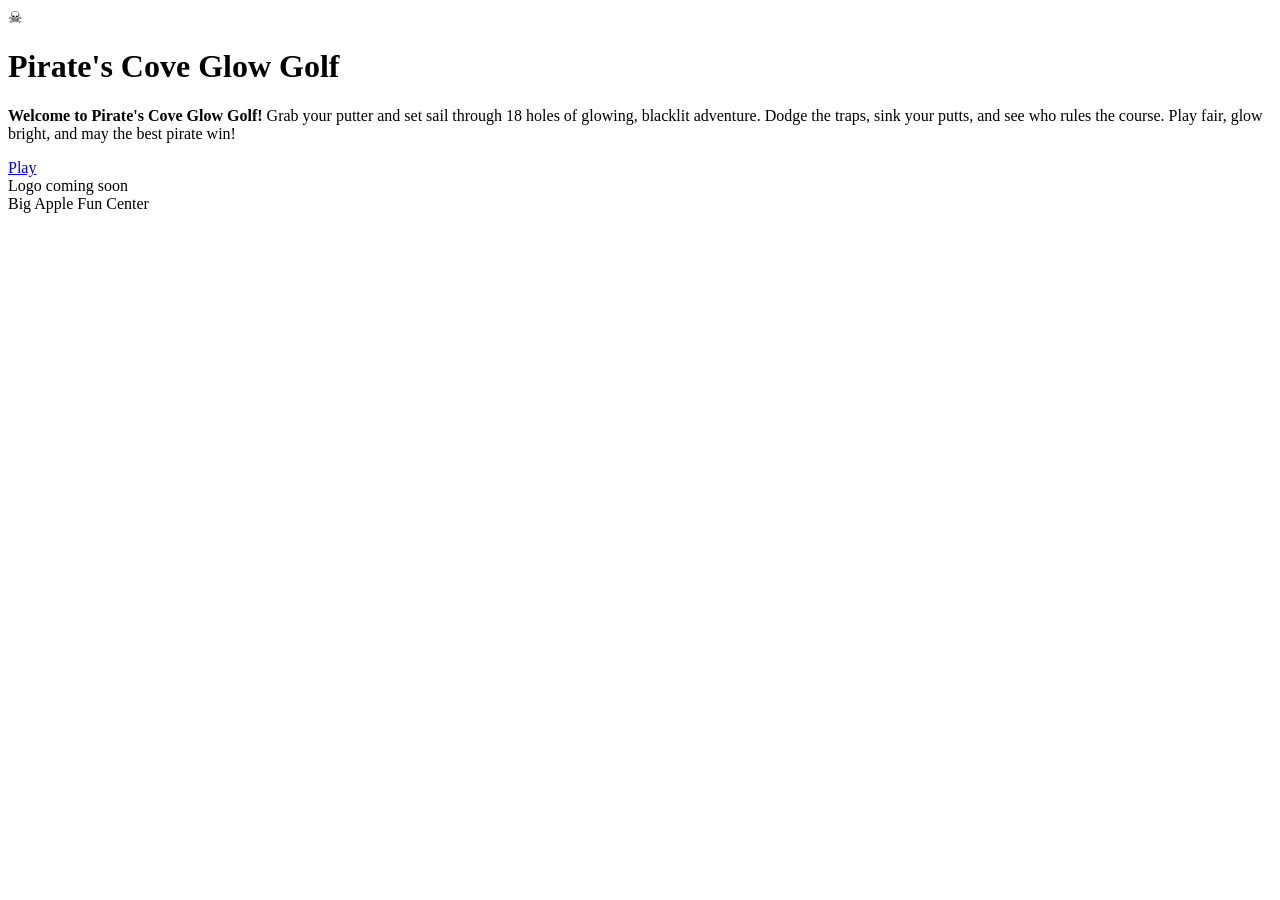
==== home/index.html @ d58963c2 "Refactor HTML structure and update button functionality" ====
<!DOCTYPE html>
<html lang="en">
<head>
<meta charset="UTF-8">
<meta name="viewport" content="width=device-width, initial-scale=1.0, maximum-scale=1.0, user-scalable=no">
<meta name="theme-color" content="#07071a">
<title>Pirate's Cove Glow Golf</title>
<link rel="preconnect" href="https://fonts.googleapis.com">
<link rel="preconnect" href="https://fonts.gstatic.com" crossorigin>
<link href="https://fonts.googleapis.com/css2?family=Pirata+One&family=Outfit:wght@300;400;500;600;700&display=swap" rel="stylesheet">
<link rel="stylesheet" href="../css/style.css">
</head>
<body>

<main class="stage">
  <div class="card">
    <div class="title-wrap">
      <span class="skull">&#9760;</span>
      <h1 class="title">
        <span class="l1">Pirate's Cove</span>
        <span class="l2">Glow Golf</span>
      </h1>
    </div>

    <p class="blurb">
      <strong>Welcome to Pirate's Cove Glow Golf!</strong>
      Grab your putter and set sail through 18 holes of glowing, blacklit
      adventure. Dodge the traps, sink your putts, and see who rules the
      course. Play fair, glow bright, and may the best pirate win!
    </p>

    <a class="btn-primary btn-play" href="../rules/">Play</a>
  </div>
</main>

<footer class="footer">
  <div class="logo-slot">
    <div class="logo-placeholder">Logo coming soon</div>
    <div class="biz">Big Apple Fun Center</div>
  </div>
</footer>

<script src="../js/app.js"></script>
</body>
</html>
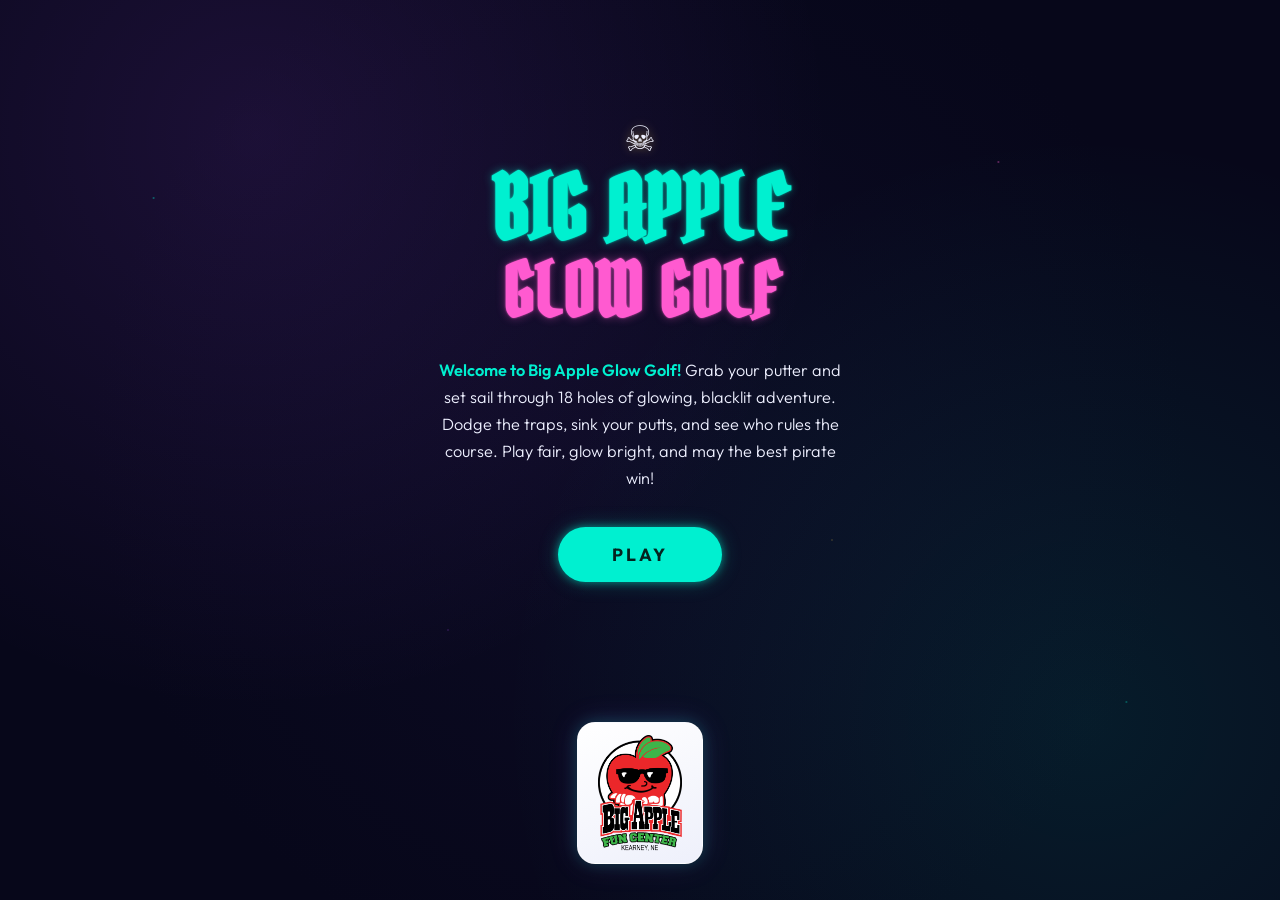
==== commit 2fb73059: "Change title and content from Pirate's Cove to Big Apple" ====
--- a/home/index.html
+++ b/home/index.html
@@ -4,7 +4,7 @@
 <meta charset="UTF-8">
 <meta name="viewport" content="width=device-width, initial-scale=1.0, maximum-scale=1.0, user-scalable=no">
 <meta name="theme-color" content="#07071a">
-<title>Pirate's Cove Glow Golf</title>
+<title>Big Apple Glow Golf</title>
 <link rel="preconnect" href="https://fonts.googleapis.com">
 <link rel="preconnect" href="https://fonts.gstatic.com" crossorigin>
 <link href="https://fonts.googleapis.com/css2?family=Pirata+One&family=Outfit:wght@300;400;500;600;700&display=swap" rel="stylesheet">
@@ -17,13 +17,13 @@
     <div class="title-wrap">
       <span class="skull">&#9760;</span>
       <h1 class="title">
-        <span class="l1">Pirate's Cove</span>
+        <span class="l1">Big Apple</span>
         <span class="l2">Glow Golf</span>
       </h1>
     </div>
 
     <p class="blurb">
-      <strong>Welcome to Pirate's Cove Glow Golf!</strong>
+      <strong>Welcome to Big Apple Glow Golf!</strong>
       Grab your putter and set sail through 18 holes of glowing, blacklit
       adventure. Dodge the traps, sink your putts, and see who rules the
       course. Play fair, glow bright, and may the best pirate win!
@@ -34,9 +34,8 @@
 </main>
 
 <footer class="footer">
-  <div class="logo-slot">
-    <div class="logo-placeholder">Logo coming soon</div>
-    <div class="biz">Big Apple Fun Center</div>
+  <div class="logo-badge">
+    <img class="logo-img" src="../img/big-apple-logo.png" alt="Big Apple Fun Center — Kearney, NE">
   </div>
 </footer>
 
--- a/css/style.css
+++ b/css/style.css
@@ -0,0 +1,683 @@
+/* =====================================================
+   Big Apple Glow Golf — shared styles
+   Edit colors/fonts here once; every page picks them up.
+   ===================================================== */
+
+:root {
+  --bg: #07071a;
+  --bg-2: #0c0b24;
+  --teal: #00f0d0;
+  --purple: #b14fff;
+  --gold: #ffd34d;
+  --pink: #ff5ad0;
+  --text: #eef0ff;
+  --muted: #8b93c8;
+  --display: 'Pirata One', cursive;
+  --body: 'Outfit', system-ui, sans-serif;
+}
+
+* { box-sizing: border-box; margin: 0; padding: 0; -webkit-tap-highlight-color: transparent; }
+
+html, body { height: 100%; }
+
+body {
+  font-family: var(--body);
+  color: var(--text);
+  background:
+    radial-gradient(circle at 20% 15%, rgba(177,79,255,0.12), transparent 45%),
+    radial-gradient(circle at 85% 80%, rgba(0,240,208,0.09), transparent 45%),
+    radial-gradient(circle at 50% 50%, #0c0b24, #07071a 70%);
+  min-height: 100vh;
+  display: flex;
+  flex-direction: column;
+  overflow-x: hidden;
+}
+
+/* subtle drifting blacklight specks */
+body::before {
+  content: "";
+  position: fixed;
+  inset: 0;
+  background-image:
+    radial-gradient(1.5px 1.5px at 12% 22%, rgba(0,240,208,0.5), transparent),
+    radial-gradient(1.5px 1.5px at 78% 18%, rgba(255,90,208,0.5), transparent),
+    radial-gradient(1px 1px at 35% 70%, rgba(177,79,255,0.5), transparent),
+    radial-gradient(1px 1px at 65% 60%, rgba(255,211,77,0.45), transparent),
+    radial-gradient(1.5px 1.5px at 88% 78%, rgba(0,240,208,0.4), transparent);
+  pointer-events: none;
+  z-index: 0;
+}
+
+.stage {
+  flex: 1;
+  display: flex;
+  align-items: center;
+  justify-content: center;
+  padding: 2rem 1.25rem;
+  position: relative;
+  z-index: 1;
+}
+
+.card {
+  width: 100%;
+  max-width: 520px;
+  text-align: center;
+  padding: 1rem;
+}
+
+/* ---- Title (home) ---- */
+.title-wrap { margin-bottom: 2rem; }
+
+.title {
+  font-family: var(--display);
+  line-height: 0.92;
+  letter-spacing: 1px;
+  text-transform: uppercase;
+}
+
+.title .l1 {
+  display: block;
+  font-size: clamp(3rem, 13vw, 5.5rem);
+  color: var(--teal);
+  text-shadow: 0 0 2px rgba(0,240,208,0.8), 0 0 10px rgba(0,240,208,0.4);
+  animation: flicker 6s infinite;
+}
+
+.title .l2 {
+  display: block;
+  font-size: clamp(2.4rem, 10.5vw, 4.6rem);
+  color: var(--pink);
+  text-shadow: 0 0 2px rgba(255,90,208,0.8), 0 0 10px rgba(255,90,208,0.4);
+  margin-top: 0.1em;
+  animation: flicker 7s infinite 0.4s;
+}
+
+@keyframes flicker {
+  0%, 92%, 100% { opacity: 1; }
+  93% { opacity: 0.72; }
+  94% { opacity: 1; }
+  96% { opacity: 0.85; }
+  97% { opacity: 1; }
+}
+
+.skull {
+  font-size: 2.2rem;
+  display: block;
+  margin-bottom: 0.6rem;
+  filter: drop-shadow(0 0 5px rgba(255,211,77,0.45));
+}
+
+.blurb {
+  font-size: 1.02rem;
+  font-weight: 300;
+  line-height: 1.65;
+  color: var(--text);
+  max-width: 26rem;
+  margin: 0 auto 2.2rem;
+}
+.blurb strong { font-weight: 600; color: var(--teal); }
+
+/* ---- Primary glowing button (Play / Continue / Start) ---- */
+.btn-primary {
+  font-family: var(--body);
+  font-weight: 700;
+  font-size: 1.05rem;
+  letter-spacing: 2px;
+  text-transform: uppercase;
+  color: #04231f;
+  background: var(--teal);
+  border: none;
+  border-radius: 999px;
+  padding: 0.95rem 3rem;
+  cursor: pointer;
+  box-shadow: 0 0 8px rgba(0,240,208,0.5), 0 0 20px rgba(0,240,208,0.25);
+  transition: transform 0.12s ease, box-shadow 0.2s ease;
+}
+.btn-primary:hover {
+  transform: translateY(-2px) scale(1.03);
+  box-shadow: 0 0 12px rgba(0,240,208,0.65), 0 0 28px rgba(0,240,208,0.35);
+}
+.btn-primary:active { transform: scale(0.97); }
+.btn-primary:disabled,
+.btn-primary.is-disabled {
+  background: rgba(139,147,200,0.18);
+  color: var(--muted);
+  cursor: not-allowed;
+  box-shadow: none;
+  transform: none;
+  pointer-events: auto;
+}
+.btn-primary.is-disabled:hover { transform: none; box-shadow: none; }
+
+/* anchors styled as buttons need these resets */
+a.btn-primary { display: inline-block; text-decoration: none; }
+a.back-link { text-decoration: none; }
+
+/* slightly larger play button on the welcome screen */
+.btn-play { padding: 1rem 3.4rem; letter-spacing: 3px; font-size: 1.1rem; }
+
+/* ---- Footer logo slot ---- */
+.footer {
+  text-align: center;
+  padding: 1.5rem 1rem 2rem;
+  position: relative;
+  z-index: 1;
+}
+.logo-badge {
+  display: inline-block;
+  padding: 12px 20px;
+  border-radius: 18px;
+  background: linear-gradient(155deg, #ffffff 0%, #eef0fb 100%);
+  box-shadow:
+    0 0 16px rgba(0,240,208,0.22),
+    0 0 30px rgba(177,79,255,0.16),
+    0 6px 18px rgba(0,0,0,0.35);
+  border: 1px solid rgba(255,255,255,0.5);
+}
+.logo-img {
+  display: block;
+  height: 116px;
+  width: auto;
+}
+
+/* ---- Section heading (inner pages) ---- */
+.screen-title {
+  font-family: var(--display);
+  font-size: clamp(2.4rem, 9vw, 3.4rem);
+  color: var(--teal);
+  text-transform: uppercase;
+  letter-spacing: 1px;
+  text-shadow: 0 0 2px rgba(0,240,208,0.8), 0 0 10px rgba(0,240,208,0.4);
+  margin-bottom: 0.4rem;
+  line-height: 1;
+}
+.screen-intro {
+  font-size: 1rem;
+  font-weight: 300;
+  color: var(--text);
+  margin-bottom: 1.8rem;
+}
+
+/* ---- Rules list ---- */
+.rules {
+  list-style: none;
+  text-align: left;
+  max-width: 22rem;
+  margin: 0 auto 1.6rem;
+  display: flex;
+  flex-direction: column;
+  gap: 0.85rem;
+}
+.rules li {
+  position: relative;
+  padding-left: 1.9rem;
+  font-size: 1rem;
+  font-weight: 300;
+  line-height: 1.45;
+  color: var(--text);
+}
+.rules li::before {
+  content: "";
+  position: absolute;
+  left: 0;
+  top: 0.5em;
+  width: 9px;
+  height: 9px;
+  border-radius: 50%;
+  background: var(--pink);
+  box-shadow: 0 0 6px rgba(255,90,208,0.7);
+}
+
+/* ---- Agree checkbox ---- */
+.agree {
+  display: flex;
+  align-items: flex-start;
+  gap: 0.7rem;
+  text-align: left;
+  max-width: 22rem;
+  margin: 0 auto 1.8rem;
+  cursor: pointer;
+  font-size: 0.95rem;
+  font-weight: 300;
+  color: var(--text);
+  user-select: none;
+}
+.agree input { position: absolute; opacity: 0; width: 0; height: 0; }
+.agree .box {
+  flex: 0 0 auto;
+  width: 24px;
+  height: 24px;
+  border-radius: 7px;
+  border: 2px solid var(--muted);
+  display: flex;
+  align-items: center;
+  justify-content: center;
+  transition: border-color 0.15s ease, background 0.15s ease, box-shadow 0.2s ease;
+  margin-top: 1px;
+}
+.agree .box svg { width: 14px; height: 14px; opacity: 0; transform: scale(0.6); transition: all 0.15s ease; }
+.agree input:checked + .box {
+  background: var(--teal);
+  border-color: var(--teal);
+  box-shadow: 0 0 8px rgba(0,240,208,0.5);
+}
+.agree input:checked + .box svg { opacity: 1; transform: scale(1); }
+.agree input:focus-visible + .box { outline: 2px solid var(--pink); outline-offset: 2px; }
+
+/* ---- Back link ---- */
+.back-link {
+  display: inline-block;
+  margin-top: 1.3rem;
+  background: none;
+  border: none;
+  color: var(--muted);
+  font-family: var(--body);
+  font-size: 0.95rem;
+  cursor: pointer;
+  letter-spacing: 0.5px;
+  text-decoration: none;
+}
+.back-link:hover { color: var(--text); }
+
+/* ---- Setup page ---- */
+.setup-top {
+  display: flex;
+  align-items: center;
+  justify-content: space-between;
+  margin-bottom: 1.4rem;
+}
+.setup-top .back-link { margin-top: 0; }
+.setup-top .spacer { width: 3.5rem; } /* balances the back link so title stays centered */
+
+.players-head {
+  display: flex;
+  align-items: baseline;
+  justify-content: space-between;
+  max-width: 24rem;
+  margin: 0 auto 0.8rem;
+  text-align: left;
+}
+.players-head .lbl {
+  font-size: 0.95rem;
+  font-weight: 500;
+  color: var(--text);
+}
+.players-head .count {
+  font-size: 0.85rem;
+  color: var(--muted);
+  letter-spacing: 0.5px;
+}
+
+.player-list {
+  max-width: 24rem;
+  margin: 0 auto 1rem;
+  display: flex;
+  flex-direction: column;
+  gap: 0.7rem;
+}
+
+.player-row {
+  display: flex;
+  align-items: center;
+  gap: 0.7rem;
+}
+.player-dot {
+  flex: 0 0 auto;
+  width: 22px;
+  height: 22px;
+  border-radius: 50%;
+  background: var(--dot, var(--teal));
+  box-shadow: 0 0 8px var(--dot-glow, rgba(0,240,208,0.6));
+}
+.player-row input[type="text"] {
+  flex: 1;
+  min-width: 0;
+  font-family: var(--body);
+  font-size: 1rem;
+  color: var(--text);
+  background: rgba(255,255,255,0.04);
+  border: 1px solid rgba(139,147,200,0.35);
+  border-radius: 10px;
+  padding: 0.7rem 0.85rem;
+  outline: none;
+  transition: border-color 0.15s ease, box-shadow 0.15s ease;
+}
+.player-row input[type="text"]::placeholder { color: var(--muted); }
+.player-row input[type="text"]:focus {
+  border-color: var(--teal);
+  box-shadow: 0 0 0 2px rgba(0,240,208,0.25);
+}
+.player-remove {
+  flex: 0 0 auto;
+  width: 34px;
+  height: 34px;
+  border-radius: 50%;
+  background: none;
+  border: 1px solid rgba(139,147,200,0.35);
+  color: var(--muted);
+  font-size: 1.2rem;
+  line-height: 1;
+  cursor: pointer;
+  display: flex;
+  align-items: center;
+  justify-content: center;
+  transition: color 0.15s ease, border-color 0.15s ease;
+}
+.player-remove:hover { color: var(--pink); border-color: var(--pink); }
+
+.btn-add {
+  display: block;
+  width: 100%;
+  max-width: 24rem;
+  margin: 0 auto 1.8rem;
+  background: none;
+  border: 1px dashed rgba(139,147,200,0.5);
+  color: var(--muted);
+  font-family: var(--body);
+  font-size: 0.95rem;
+  font-weight: 500;
+  border-radius: 12px;
+  padding: 0.8rem;
+  cursor: pointer;
+  transition: color 0.15s ease, border-color 0.15s ease;
+}
+.btn-add:hover { color: var(--teal); border-color: var(--teal); }
+.btn-add:disabled { opacity: 0.4; cursor: not-allowed; }
+.btn-add:disabled:hover { color: var(--muted); border-color: rgba(139,147,200,0.5); }
+
+/* ---- Play / scoring page ---- */
+.play-eyebrow {
+  font-size: 0.78rem;
+  letter-spacing: 2px;
+  text-transform: uppercase;
+  color: var(--muted);
+  margin-bottom: 0.5rem;
+}
+.hole-head {
+  display: flex;
+  align-items: flex-end;
+  justify-content: space-between;
+  max-width: 26rem;
+  margin: 0 auto 0.6rem;
+}
+.hole-head .block { text-align: center; }
+.hole-head .block:first-child { text-align: left; }
+.hole-head .block:last-child { text-align: right; }
+.hole-head .k {
+  font-size: 0.72rem;
+  letter-spacing: 1.5px;
+  text-transform: uppercase;
+  color: var(--muted);
+  display: block;
+  margin-bottom: 2px;
+}
+.hole-head .big {
+  font-family: var(--display);
+  font-size: 2.6rem;
+  line-height: 1;
+  color: var(--text);
+}
+.hole-head .big.par { color: var(--teal); text-shadow: 0 0 8px rgba(0,240,208,0.45); }
+
+.progress {
+  max-width: 26rem;
+  height: 5px;
+  margin: 0 auto 1.6rem;
+  background: rgba(139,147,200,0.2);
+  border-radius: 999px;
+  overflow: hidden;
+}
+.progress .bar {
+  height: 100%;
+  background: var(--teal);
+  box-shadow: 0 0 8px rgba(0,240,208,0.6);
+  border-radius: 999px;
+  transition: width 0.25s ease;
+}
+
+.tee-label {
+  max-width: 26rem;
+  margin: 0 auto 0.7rem;
+  text-align: left;
+  font-size: 0.8rem;
+  letter-spacing: 1.5px;
+  text-transform: uppercase;
+  color: var(--muted);
+}
+
+.score-list {
+  max-width: 26rem;
+  margin: 0 auto 1.6rem;
+  display: flex;
+  flex-direction: column;
+  gap: 0.7rem;
+}
+.score-player {
+  background: rgba(255,255,255,0.03);
+  border: 1px solid rgba(139,147,200,0.22);
+  border-radius: 14px;
+  padding: 0.8rem 0.9rem;
+}
+.score-player .who {
+  display: flex;
+  align-items: center;
+  gap: 0.6rem;
+  margin-bottom: 0.6rem;
+}
+.score-player .rank {
+  flex: 0 0 auto;
+  font-size: 0.8rem;
+  font-weight: 600;
+  color: var(--muted);
+  min-width: 1.6rem;
+}
+.score-player .pdot {
+  flex: 0 0 auto;
+  width: 18px;
+  height: 18px;
+  border-radius: 50%;
+  background: var(--dot, var(--teal));
+  box-shadow: 0 0 8px var(--dot-glow, rgba(0,240,208,0.6));
+}
+.score-player .pname {
+  font-size: 1.05rem;
+  font-weight: 500;
+  color: var(--text);
+  overflow: hidden;
+  text-overflow: ellipsis;
+  white-space: nowrap;
+}
+.stroke-grid {
+  display: grid;
+  grid-template-columns: repeat(6, 1fr);
+  gap: 6px;
+}
+.stroke-btn {
+  font-family: var(--body);
+  font-size: 1.1rem;
+  font-weight: 600;
+  color: var(--text);
+  background: rgba(255,255,255,0.05);
+  border: 1px solid rgba(139,147,200,0.3);
+  border-radius: 10px;
+  padding: 0.6rem 0;
+  cursor: pointer;
+  transition: transform 0.1s ease, box-shadow 0.15s ease, background 0.15s ease, color 0.15s ease;
+}
+.stroke-btn:active { transform: scale(0.94); }
+.stroke-btn.selected {
+  background: var(--dot, var(--teal));
+  color: #04231f;
+  border-color: var(--dot, var(--teal));
+  box-shadow: 0 0 10px var(--dot-glow, rgba(0,240,208,0.6));
+}
+
+.nav-row {
+  display: flex;
+  gap: 0.7rem;
+  max-width: 26rem;
+  margin: 0 auto;
+}
+.nav-row .btn-primary { flex: 1; padding-left: 0; padding-right: 0; }
+.btn-prev {
+  flex: 1;
+  font-family: var(--body);
+  font-weight: 700;
+  font-size: 1rem;
+  letter-spacing: 1px;
+  text-transform: uppercase;
+  color: var(--text);
+  background: rgba(255,255,255,0.05);
+  border: 1px solid rgba(139,147,200,0.35);
+  border-radius: 999px;
+  padding: 0.95rem 0;
+  cursor: pointer;
+  transition: border-color 0.15s ease, background 0.15s ease;
+}
+.btn-prev:hover { border-color: var(--muted); background: rgba(255,255,255,0.08); }
+
+/* ---- Demo mode bar ---- */
+.demo-bar {
+  max-width: 26rem;
+  margin: 0 auto 1rem;
+  display: flex;
+  align-items: center;
+  gap: 0.5rem;
+  flex-wrap: wrap;
+  padding: 0.6rem 0.7rem;
+  border: 1px dashed var(--purple);
+  border-radius: 12px;
+  background: rgba(177,79,255,0.08);
+}
+.demo-tag {
+  font-size: 0.72rem;
+  letter-spacing: 1.5px;
+  text-transform: uppercase;
+  color: var(--purple);
+  font-weight: 600;
+}
+.demo-btn {
+  font-family: var(--body);
+  font-size: 0.85rem;
+  font-weight: 600;
+  color: var(--text);
+  background: rgba(255,255,255,0.06);
+  border: 1px solid var(--purple);
+  border-radius: 999px;
+  padding: 0.45rem 0.9rem;
+  cursor: pointer;
+}
+.demo-btn:hover { background: rgba(177,79,255,0.18); }
+
+/* ---- Scorecard page ---- */
+.sc-date {
+  font-size: 0.85rem;
+  color: var(--muted);
+  margin-bottom: 1.4rem;
+}
+
+.winner-banner {
+  font-family: var(--display);
+  font-size: 1.6rem;
+  letter-spacing: 1px;
+  color: var(--gold);
+  text-shadow: 0 0 10px rgba(255,211,77,0.5);
+  margin-bottom: 1.4rem;
+}
+
+.results {
+  max-width: 26rem;
+  margin: 0 auto 1.8rem;
+  display: flex;
+  flex-direction: column;
+  gap: 0.55rem;
+}
+.result-row {
+  display: flex;
+  align-items: center;
+  gap: 0.7rem;
+  padding: 0.6rem 0.8rem;
+  border: 1px solid rgba(139,147,200,0.22);
+  border-radius: 12px;
+  background: rgba(255,255,255,0.03);
+}
+.result-row.winner {
+  border-color: var(--gold);
+  box-shadow: 0 0 10px rgba(255,211,77,0.25);
+}
+.result-row .medal { font-size: 0.95rem; min-width: 1.4rem; text-align: center; }
+.result-row .rdot {
+  width: 16px; height: 16px; border-radius: 50%;
+  background: var(--dot, var(--teal));
+  box-shadow: 0 0 7px var(--dot-glow, rgba(0,240,208,0.6));
+  flex: 0 0 auto;
+}
+.result-row .rname { flex: 1; text-align: left; font-weight: 500; overflow: hidden; text-overflow: ellipsis; white-space: nowrap; }
+.result-row .rtotal { font-size: 1.15rem; font-weight: 600; }
+.result-row .rrel { font-size: 0.8rem; color: var(--muted); min-width: 2.5rem; text-align: right; }
+.rrel.under { color: var(--teal); }
+.rrel.over { color: var(--pink); }
+
+.sc-grid-wrap {
+  max-width: 26rem;
+  margin: 0 auto 1.8rem;
+  overflow-x: auto;
+}
+table.sc-grid {
+  width: 100%;
+  border-collapse: collapse;
+  font-size: 0.8rem;
+}
+table.sc-grid th, table.sc-grid td {
+  border: 1px solid rgba(139,147,200,0.18);
+  padding: 0.35rem 0.2rem;
+  text-align: center;
+}
+table.sc-grid thead th {
+  color: var(--muted);
+  font-weight: 500;
+  font-size: 0.72rem;
+}
+table.sc-grid .hdr-dot {
+  display: inline-block;
+  width: 14px; height: 14px; border-radius: 50%;
+  background: var(--dot, var(--teal));
+  box-shadow: 0 0 6px var(--dot-glow, rgba(0,240,208,0.6));
+}
+table.sc-grid .hdr-ini {
+  font-weight: 700;
+  font-size: 0.8rem;
+  letter-spacing: 0.5px;
+}
+table.sc-grid td.hole-c, table.sc-grid td.par-c { color: var(--muted); }
+table.sc-grid tr.total-row td { font-weight: 700; color: var(--text); border-top: 2px solid rgba(139,147,200,0.4); }
+table.sc-grid tr.total-row td.lbl { color: var(--teal); }
+
+.sc-actions {
+  max-width: 26rem;
+  margin: 0 auto;
+  display: flex;
+  flex-direction: column;
+  gap: 0.8rem;
+}
+.btn-download {
+  font-family: var(--body);
+  font-weight: 700;
+  font-size: 1rem;
+  letter-spacing: 1px;
+  text-transform: uppercase;
+  color: var(--text);
+  background: rgba(255,255,255,0.05);
+  border: 1px solid var(--pink);
+  border-radius: 999px;
+  padding: 0.95rem 0;
+  cursor: pointer;
+  box-shadow: 0 0 8px rgba(255,90,208,0.25);
+  transition: transform 0.12s ease, box-shadow 0.2s ease;
+}
+.btn-download:hover { transform: translateY(-2px); box-shadow: 0 0 14px rgba(255,90,208,0.45); }
+.btn-download:active { transform: scale(0.98); }
+
+@media (prefers-reduced-motion: reduce) {
+  .title .l1, .title .l2 { animation: none; }
+}
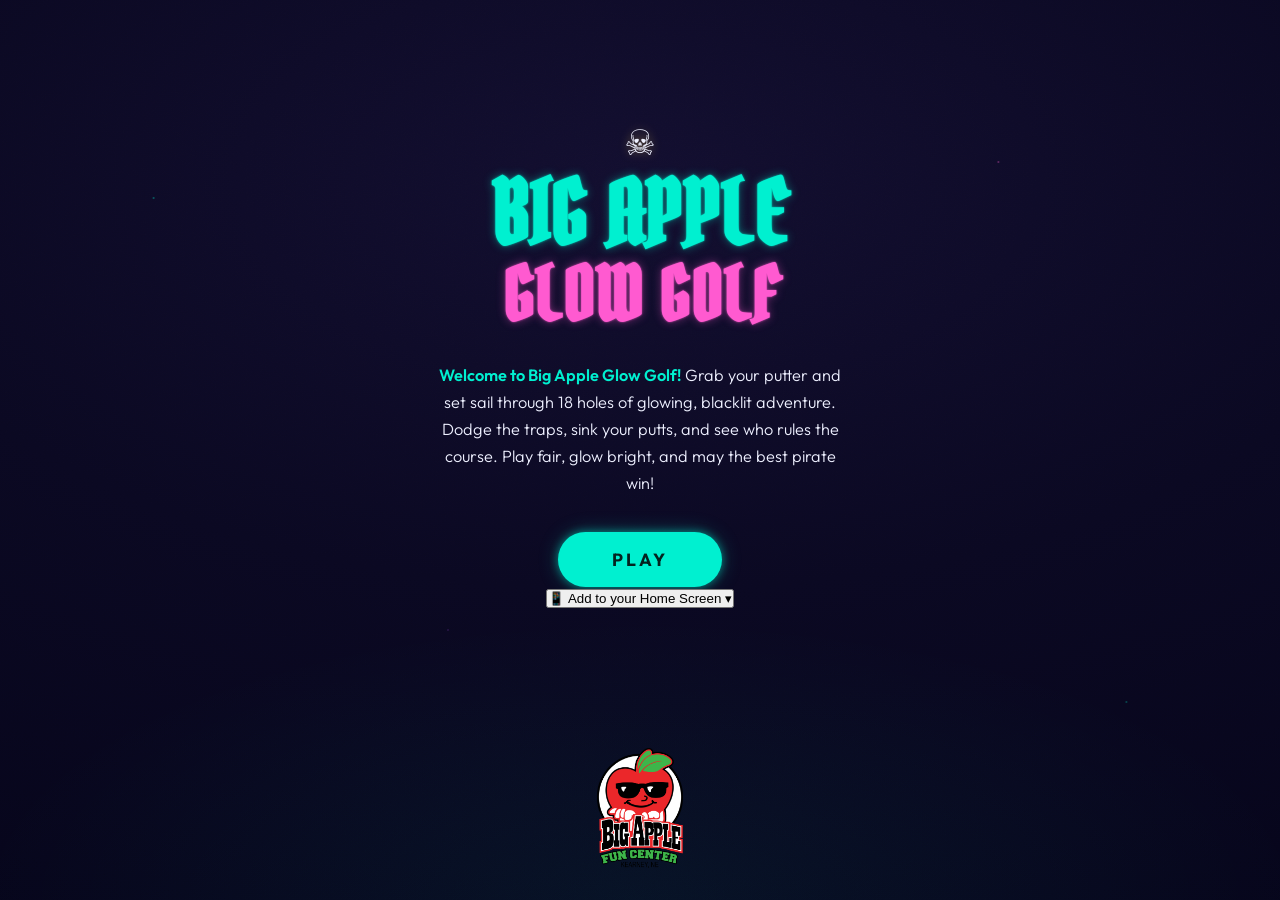
==== commit b2fc8721: "Add PWA installation prompt and metadata" ====
--- a/home/index.html
+++ b/home/index.html
@@ -9,6 +9,13 @@
 <link rel="preconnect" href="https://fonts.gstatic.com" crossorigin>
 <link href="https://fonts.googleapis.com/css2?family=Pirata+One&family=Outfit:wght@300;400;500;600;700&display=swap" rel="stylesheet">
 <link rel="stylesheet" href="../css/style.css">
+<link rel="manifest" href="../manifest.webmanifest">
+<link rel="apple-touch-icon" href="../img/apple-touch-icon.png">
+<meta name="mobile-web-app-capable" content="yes">
+<meta name="apple-mobile-web-app-capable" content="yes">
+<meta name="apple-mobile-web-app-status-bar-style" content="black-translucent">
+<meta name="apple-mobile-web-app-title" content="BA Glow Golf">
+
 </head>
 <body>
 
@@ -30,6 +37,17 @@
     </p>
 
     <a class="btn-primary btn-play" href="../rules/">Play</a>
+
+    <div class="install-hint">
+      <button class="install-toggle" id="install-toggle" type="button" aria-expanded="false" aria-controls="install-panel">
+        <span>&#128241; Add to your Home Screen</span>
+        <span class="chev" aria-hidden="true">&#9662;</span>
+      </button>
+      <div class="install-panel" id="install-panel" hidden>
+        <p><strong>iPhone</strong> Tap the Share button, View More, then "Add to Home Screen."</p>
+        <p><strong>Android</strong> Tap the &#8942; menu, then "Add to Home Screen."</p>
+      </div>
+    </div>
   </div>
 </main>
 
@@ -40,5 +58,16 @@
 </footer>
 
 <script src="../js/app.js"></script>
+<script>
+  (function () {
+    var t = document.getElementById("install-toggle");
+    var p = document.getElementById("install-panel");
+    t.addEventListener("click", function () {
+      var willOpen = p.hasAttribute("hidden");
+      if (willOpen) { p.removeAttribute("hidden"); t.setAttribute("aria-expanded", "true"); }
+      else { p.setAttribute("hidden", ""); t.setAttribute("aria-expanded", "false"); }
+    });
+  })();
+</script>
 </body>
 </html>
--- a/css/style.css
+++ b/css/style.css
@@ -24,13 +24,25 @@
   font-family: var(--body);
   color: var(--text);
   background:
-    radial-gradient(circle at 20% 15%, rgba(177,79,255,0.12), transparent 45%),
-    radial-gradient(circle at 85% 80%, rgba(0,240,208,0.09), transparent 45%),
-    radial-gradient(circle at 50% 50%, #0c0b24, #07071a 70%);
+    radial-gradient(75% 45% at 50% 100%, rgba(0,240,208,0.055), transparent 70%),
+    radial-gradient(130% 95% at 50% 20%, #130f30 0%, #0b0922 48%, #06051a 100%);
   min-height: 100vh;
   display: flex;
   flex-direction: column;
   overflow-x: hidden;
+}
+
+/* fine noise overlay — dithers away gradient banding on phone screens */
+body::after {
+  content: "";
+  position: fixed;
+  inset: 0;
+  background-image: url("data:image/svg+xml,%3Csvg%20xmlns='http://www.w3.org/2000/svg'%20width='200'%20height='200'%3E%3Cfilter%20id='n'%3E%3CfeTurbulence%20type='fractalNoise'%20baseFrequency='0.9'%20numOctaves='2'%20stitchTiles='stitch'/%3E%3CfeColorMatrix%20type='saturate'%20values='0'/%3E%3C/filter%3E%3Crect%20width='100%25'%20height='100%25'%20filter='url(%23n)'/%3E%3C/svg%3E");
+  background-size: 200px 200px;
+  opacity: 0.05;
+  mix-blend-mode: soft-light;
+  pointer-events: none;
+  z-index: 0;
 }
 
 /* subtle drifting blacklight specks */
@@ -39,11 +51,10 @@
   position: fixed;
   inset: 0;
   background-image:
-    radial-gradient(1.5px 1.5px at 12% 22%, rgba(0,240,208,0.5), transparent),
-    radial-gradient(1.5px 1.5px at 78% 18%, rgba(255,90,208,0.5), transparent),
-    radial-gradient(1px 1px at 35% 70%, rgba(177,79,255,0.5), transparent),
-    radial-gradient(1px 1px at 65% 60%, rgba(255,211,77,0.45), transparent),
-    radial-gradient(1.5px 1.5px at 88% 78%, rgba(0,240,208,0.4), transparent);
+    radial-gradient(1.5px 1.5px at 12% 22%, rgba(0,240,208,0.45), transparent),
+    radial-gradient(1.5px 1.5px at 78% 18%, rgba(255,90,208,0.45), transparent),
+    radial-gradient(1px 1px at 35% 70%, rgba(177,79,255,0.45), transparent),
+    radial-gradient(1.5px 1.5px at 88% 78%, rgba(0,240,208,0.35), transparent);
   pointer-events: none;
   z-index: 0;
 }
@@ -159,24 +170,16 @@
 /* ---- Footer logo slot ---- */
 .footer {
   text-align: center;
-  padding: 1.5rem 1rem 2rem;
+  padding: 1.25rem 1rem 1.75rem;
   position: relative;
   z-index: 1;
 }
 .logo-badge {
   display: inline-block;
-  padding: 12px 20px;
-  border-radius: 18px;
-  background: linear-gradient(155deg, #ffffff 0%, #eef0fb 100%);
-  box-shadow:
-    0 0 16px rgba(0,240,208,0.22),
-    0 0 30px rgba(177,79,255,0.16),
-    0 6px 18px rgba(0,0,0,0.35);
-  border: 1px solid rgba(255,255,255,0.5);
 }
 .logo-img {
   display: block;
-  height: 116px;
+  height: 120px;
   width: auto;
 }
 
@@ -537,6 +540,7 @@
 .btn-prev:hover { border-color: var(--muted); background: rgba(255,255,255,0.08); }
 
 /* ---- Demo mode bar ---- */
+.demo-bar[hidden] { display: none; }
 .demo-bar {
   max-width: 26rem;
   margin: 0 auto 1rem;
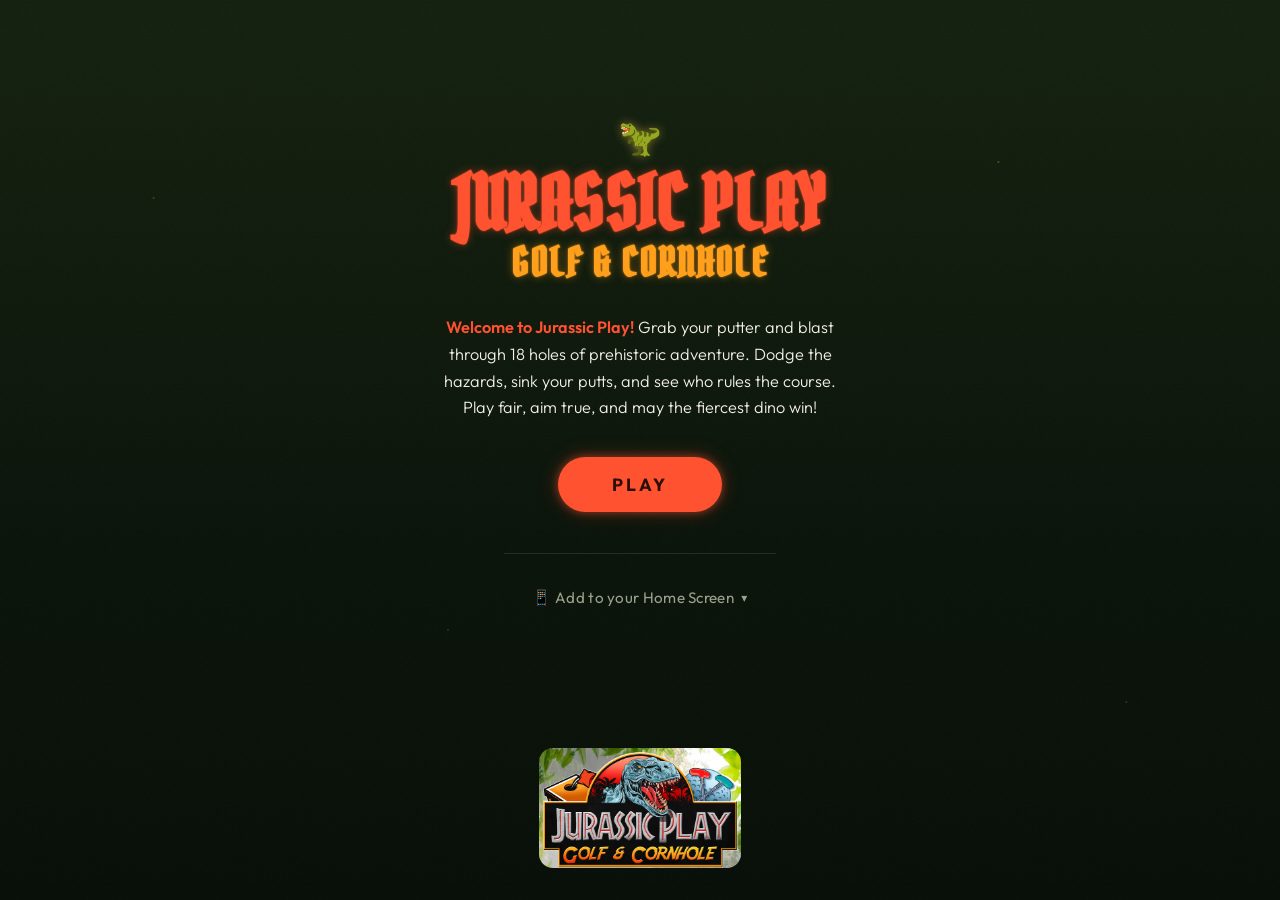
==== commit 52348619: "Change theme to Jurassic Play with updated content Updated the theme and title to reflect the new Ju" ====
--- a/home/index.html
+++ b/home/index.html
@@ -3,8 +3,8 @@
 <head>
 <meta charset="UTF-8">
 <meta name="viewport" content="width=device-width, initial-scale=1.0, maximum-scale=1.0, user-scalable=no">
-<meta name="theme-color" content="#07071a">
-<title>Big Apple Glow Golf</title>
+<meta name="theme-color" content="#0b0f0a">
+<title>Jurassic Play — Golf &amp; Cornhole</title>
 <link rel="preconnect" href="https://fonts.googleapis.com">
 <link rel="preconnect" href="https://fonts.gstatic.com" crossorigin>
 <link href="https://fonts.googleapis.com/css2?family=Pirata+One&family=Outfit:wght@300;400;500;600;700&display=swap" rel="stylesheet">
@@ -14,7 +14,7 @@
 <meta name="mobile-web-app-capable" content="yes">
 <meta name="apple-mobile-web-app-capable" content="yes">
 <meta name="apple-mobile-web-app-status-bar-style" content="black-translucent">
-<meta name="apple-mobile-web-app-title" content="BA Glow Golf">
+<meta name="apple-mobile-web-app-title" content="Jurassic Play">
 
 </head>
 <body>
@@ -22,18 +22,18 @@
 <main class="stage">
   <div class="card">
     <div class="title-wrap">
-      <span class="skull">&#9760;</span>
+      <span class="skull">&#129430;</span>
       <h1 class="title">
-        <span class="l1">Big Apple</span>
-        <span class="l2">Glow Golf</span>
+        <span class="l1">Jurassic Play</span>
+        <span class="l2">Golf &amp; Cornhole</span>
       </h1>
     </div>
 
     <p class="blurb">
-      <strong>Welcome to Big Apple Glow Golf!</strong>
-      Grab your putter and set sail through 18 holes of glowing, blacklit
-      adventure. Dodge the traps, sink your putts, and see who rules the
-      course. Play fair, glow bright, and may the best pirate win!
+      <strong>Welcome to Jurassic Play!</strong>
+      Grab your putter and blast through 18 holes of prehistoric
+      adventure. Dodge the hazards, sink your putts, and see who rules the
+      course. Play fair, aim true, and may the fiercest dino win!
     </p>
 
     <a class="btn-primary btn-play" href="../rules/">Play</a>
@@ -44,7 +44,7 @@
         <span class="chev" aria-hidden="true">&#9662;</span>
       </button>
       <div class="install-panel" id="install-panel" hidden>
-        <p><strong>iPhone</strong> Tap the Share button, View More, then "Add to Home Screen."</p>
+        <p><strong>iPhone</strong> Tap the Share button, then "Add to Home Screen."</p>
         <p><strong>Android</strong> Tap the &#8942; menu, then "Add to Home Screen."</p>
       </div>
     </div>
@@ -53,7 +53,7 @@
 
 <footer class="footer">
   <div class="logo-badge">
-    <img class="logo-img" src="../img/big-apple-logo.png" alt="Big Apple Fun Center — Kearney, NE">
+    <img class="logo-img" src="../img/jurassic-logo.png" alt="Jurassic Play — Golf &amp; Cornhole">
   </div>
 </footer>
 
--- a/css/style.css
+++ b/css/style.css
@@ -1,31 +1,34 @@
 /* =====================================================
-   Big Apple Glow Golf — shared styles
+   Jurassic Play — shared styles
    Edit colors/fonts here once; every page picks them up.
    ===================================================== */
 
 :root {
-  --bg: #07071a;
-  --bg-2: #0c0b24;
-  --teal: #00f0d0;
-  --purple: #b14fff;
-  --gold: #ffd34d;
-  --pink: #ff5ad0;
-  --text: #eef0ff;
-  --muted: #8b93c8;
+  --bg: #0b0f0a;
+  --bg-2: #0f140d;
+  --teal: #ff5230;
+  --purple: #93d62b;
+  --gold: #ffce4a;
+  --pink: #ff9f1c;
+  --text: #f2efe6;
+  --muted: #9aa08c;
   --display: 'Pirata One', cursive;
   --body: 'Outfit', system-ui, sans-serif;
 }
 
 * { box-sizing: border-box; margin: 0; padding: 0; -webkit-tap-highlight-color: transparent; }
 
+html { background: #060b06; }
 html, body { height: 100%; }
 
 body {
   font-family: var(--body);
   color: var(--text);
-  background:
-    radial-gradient(75% 45% at 50% 100%, rgba(0,240,208,0.055), transparent 70%),
-    radial-gradient(130% 95% at 50% 20%, #130f30 0%, #0b0922 48%, #06051a 100%);
+  background: linear-gradient(180deg,
+    #14200f 0%,
+    #0f1a0c 30%,
+    #0a130a 60%,
+    #070e07 100%);
   min-height: 100vh;
   display: flex;
   flex-direction: column;
@@ -39,8 +42,7 @@
   inset: 0;
   background-image: url("data:image/svg+xml,%3Csvg%20xmlns='http://www.w3.org/2000/svg'%20width='200'%20height='200'%3E%3Cfilter%20id='n'%3E%3CfeTurbulence%20type='fractalNoise'%20baseFrequency='0.9'%20numOctaves='2'%20stitchTiles='stitch'/%3E%3CfeColorMatrix%20type='saturate'%20values='0'/%3E%3C/filter%3E%3Crect%20width='100%25'%20height='100%25'%20filter='url(%23n)'/%3E%3C/svg%3E");
   background-size: 200px 200px;
-  opacity: 0.05;
-  mix-blend-mode: soft-light;
+  opacity: 0.035;
   pointer-events: none;
   z-index: 0;
 }
@@ -51,10 +53,10 @@
   position: fixed;
   inset: 0;
   background-image:
-    radial-gradient(1.5px 1.5px at 12% 22%, rgba(0,240,208,0.45), transparent),
-    radial-gradient(1.5px 1.5px at 78% 18%, rgba(255,90,208,0.45), transparent),
-    radial-gradient(1px 1px at 35% 70%, rgba(177,79,255,0.45), transparent),
-    radial-gradient(1.5px 1.5px at 88% 78%, rgba(0,240,208,0.35), transparent);
+    radial-gradient(1.5px 1.5px at 12% 22%, rgba(255,82,48,0.45), transparent),
+    radial-gradient(1.5px 1.5px at 78% 18%, rgba(255,159,28,0.45), transparent),
+    radial-gradient(1px 1px at 35% 70%, rgba(147,214,43,0.45), transparent),
+    radial-gradient(1.5px 1.5px at 88% 78%, rgba(255,82,48,0.35), transparent);
   pointer-events: none;
   z-index: 0;
 }
@@ -88,18 +90,19 @@
 
 .title .l1 {
   display: block;
-  font-size: clamp(3rem, 13vw, 5.5rem);
+  font-size: clamp(2.5rem, 11vw, 4.7rem);
   color: var(--teal);
-  text-shadow: 0 0 2px rgba(0,240,208,0.8), 0 0 10px rgba(0,240,208,0.4);
+  text-shadow: 0 0 2px rgba(255,82,48,0.8), 0 0 10px rgba(255,82,48,0.4);
   animation: flicker 6s infinite;
 }
 
 .title .l2 {
   display: block;
-  font-size: clamp(2.4rem, 10.5vw, 4.6rem);
+  font-size: clamp(1.4rem, 6vw, 2.5rem);
   color: var(--pink);
-  text-shadow: 0 0 2px rgba(255,90,208,0.8), 0 0 10px rgba(255,90,208,0.4);
-  margin-top: 0.1em;
+  text-shadow: 0 0 2px rgba(255,159,28,0.8), 0 0 10px rgba(255,159,28,0.4);
+  margin-top: 0.18em;
+  letter-spacing: 2px;
   animation: flicker 7s infinite 0.4s;
 }
 
@@ -115,7 +118,7 @@
   font-size: 2.2rem;
   display: block;
   margin-bottom: 0.6rem;
-  filter: drop-shadow(0 0 5px rgba(255,211,77,0.45));
+  filter: drop-shadow(0 0 5px rgba(255,206,74,0.45));
 }
 
 .blurb {
@@ -135,23 +138,23 @@
   font-size: 1.05rem;
   letter-spacing: 2px;
   text-transform: uppercase;
-  color: #04231f;
+  color: #2a0f06;
   background: var(--teal);
   border: none;
   border-radius: 999px;
   padding: 0.95rem 3rem;
   cursor: pointer;
-  box-shadow: 0 0 8px rgba(0,240,208,0.5), 0 0 20px rgba(0,240,208,0.25);
+  box-shadow: 0 0 8px rgba(255,82,48,0.5), 0 0 20px rgba(255,82,48,0.25);
   transition: transform 0.12s ease, box-shadow 0.2s ease;
 }
 .btn-primary:hover {
   transform: translateY(-2px) scale(1.03);
-  box-shadow: 0 0 12px rgba(0,240,208,0.65), 0 0 28px rgba(0,240,208,0.35);
+  box-shadow: 0 0 12px rgba(255,82,48,0.65), 0 0 28px rgba(255,82,48,0.35);
 }
 .btn-primary:active { transform: scale(0.97); }
 .btn-primary:disabled,
 .btn-primary.is-disabled {
-  background: rgba(139,147,200,0.18);
+  background: rgba(154,160,140,0.18);
   color: var(--muted);
   cursor: not-allowed;
   box-shadow: none;
@@ -181,6 +184,7 @@
   display: block;
   height: 120px;
   width: auto;
+  border-radius: 14px;
 }
 
 /* ---- Section heading (inner pages) ---- */
@@ -190,7 +194,7 @@
   color: var(--teal);
   text-transform: uppercase;
   letter-spacing: 1px;
-  text-shadow: 0 0 2px rgba(0,240,208,0.8), 0 0 10px rgba(0,240,208,0.4);
+  text-shadow: 0 0 2px rgba(255,82,48,0.8), 0 0 10px rgba(255,82,48,0.4);
   margin-bottom: 0.4rem;
   line-height: 1;
 }
@@ -228,7 +232,7 @@
   height: 9px;
   border-radius: 50%;
   background: var(--pink);
-  box-shadow: 0 0 6px rgba(255,90,208,0.7);
+  box-shadow: 0 0 6px rgba(255,159,28,0.7);
 }
 
 /* ---- Agree checkbox ---- */
@@ -262,7 +266,7 @@
 .agree input:checked + .box {
   background: var(--teal);
   border-color: var(--teal);
-  box-shadow: 0 0 8px rgba(0,240,208,0.5);
+  box-shadow: 0 0 8px rgba(255,82,48,0.5);
 }
 .agree input:checked + .box svg { opacity: 1; transform: scale(1); }
 .agree input:focus-visible + .box { outline: 2px solid var(--pink); outline-offset: 2px; }
@@ -330,7 +334,7 @@
   height: 22px;
   border-radius: 50%;
   background: var(--dot, var(--teal));
-  box-shadow: 0 0 8px var(--dot-glow, rgba(0,240,208,0.6));
+  box-shadow: 0 0 8px var(--dot-glow, rgba(255,82,48,0.6));
 }
 .player-row input[type="text"] {
   flex: 1;
@@ -339,7 +343,7 @@
   font-size: 1rem;
   color: var(--text);
   background: rgba(255,255,255,0.04);
-  border: 1px solid rgba(139,147,200,0.35);
+  border: 1px solid rgba(154,160,140,0.35);
   border-radius: 10px;
   padding: 0.7rem 0.85rem;
   outline: none;
@@ -348,7 +352,7 @@
 .player-row input[type="text"]::placeholder { color: var(--muted); }
 .player-row input[type="text"]:focus {
   border-color: var(--teal);
-  box-shadow: 0 0 0 2px rgba(0,240,208,0.25);
+  box-shadow: 0 0 0 2px rgba(255,82,48,0.25);
 }
 .player-remove {
   flex: 0 0 auto;
@@ -356,7 +360,7 @@
   height: 34px;
   border-radius: 50%;
   background: none;
-  border: 1px solid rgba(139,147,200,0.35);
+  border: 1px solid rgba(154,160,140,0.35);
   color: var(--muted);
   font-size: 1.2rem;
   line-height: 1;
@@ -374,7 +378,7 @@
   max-width: 24rem;
   margin: 0 auto 1.8rem;
   background: none;
-  border: 1px dashed rgba(139,147,200,0.5);
+  border: 1px dashed rgba(154,160,140,0.5);
   color: var(--muted);
   font-family: var(--body);
   font-size: 0.95rem;
@@ -386,7 +390,7 @@
 }
 .btn-add:hover { color: var(--teal); border-color: var(--teal); }
 .btn-add:disabled { opacity: 0.4; cursor: not-allowed; }
-.btn-add:disabled:hover { color: var(--muted); border-color: rgba(139,147,200,0.5); }
+.btn-add:disabled:hover { color: var(--muted); border-color: rgba(154,160,140,0.5); }
 
 /* ---- Play / scoring page ---- */
 .play-eyebrow {
@@ -420,20 +424,20 @@
   line-height: 1;
   color: var(--text);
 }
-.hole-head .big.par { color: var(--teal); text-shadow: 0 0 8px rgba(0,240,208,0.45); }
+.hole-head .big.par { color: var(--teal); text-shadow: 0 0 8px rgba(255,82,48,0.45); }
 
 .progress {
   max-width: 26rem;
   height: 5px;
   margin: 0 auto 1.6rem;
-  background: rgba(139,147,200,0.2);
+  background: rgba(154,160,140,0.2);
   border-radius: 999px;
   overflow: hidden;
 }
 .progress .bar {
   height: 100%;
   background: var(--teal);
-  box-shadow: 0 0 8px rgba(0,240,208,0.6);
+  box-shadow: 0 0 8px rgba(255,82,48,0.6);
   border-radius: 999px;
   transition: width 0.25s ease;
 }
@@ -457,7 +461,7 @@
 }
 .score-player {
   background: rgba(255,255,255,0.03);
-  border: 1px solid rgba(139,147,200,0.22);
+  border: 1px solid rgba(154,160,140,0.22);
   border-radius: 14px;
   padding: 0.8rem 0.9rem;
 }
@@ -480,7 +484,7 @@
   height: 18px;
   border-radius: 50%;
   background: var(--dot, var(--teal));
-  box-shadow: 0 0 8px var(--dot-glow, rgba(0,240,208,0.6));
+  box-shadow: 0 0 8px var(--dot-glow, rgba(255,82,48,0.6));
 }
 .score-player .pname {
   font-size: 1.05rem;
@@ -501,7 +505,7 @@
   font-weight: 600;
   color: var(--text);
   background: rgba(255,255,255,0.05);
-  border: 1px solid rgba(139,147,200,0.3);
+  border: 1px solid rgba(154,160,140,0.3);
   border-radius: 10px;
   padding: 0.6rem 0;
   cursor: pointer;
@@ -510,9 +514,9 @@
 .stroke-btn:active { transform: scale(0.94); }
 .stroke-btn.selected {
   background: var(--dot, var(--teal));
-  color: #04231f;
+  color: #2a0f06;
   border-color: var(--dot, var(--teal));
-  box-shadow: 0 0 10px var(--dot-glow, rgba(0,240,208,0.6));
+  box-shadow: 0 0 10px var(--dot-glow, rgba(255,82,48,0.6));
 }
 
 .nav-row {
@@ -531,7 +535,7 @@
   text-transform: uppercase;
   color: var(--text);
   background: rgba(255,255,255,0.05);
-  border: 1px solid rgba(139,147,200,0.35);
+  border: 1px solid rgba(154,160,140,0.35);
   border-radius: 999px;
   padding: 0.95rem 0;
   cursor: pointer;
@@ -551,7 +555,7 @@
   padding: 0.6rem 0.7rem;
   border: 1px dashed var(--purple);
   border-radius: 12px;
-  background: rgba(177,79,255,0.08);
+  background: rgba(147,214,43,0.08);
 }
 .demo-tag {
   font-size: 0.72rem;
@@ -571,7 +575,7 @@
   padding: 0.45rem 0.9rem;
   cursor: pointer;
 }
-.demo-btn:hover { background: rgba(177,79,255,0.18); }
+.demo-btn:hover { background: rgba(147,214,43,0.18); }
 
 /* ---- Scorecard page ---- */
 .sc-date {
@@ -585,7 +589,7 @@
   font-size: 1.6rem;
   letter-spacing: 1px;
   color: var(--gold);
-  text-shadow: 0 0 10px rgba(255,211,77,0.5);
+  text-shadow: 0 0 10px rgba(255,206,74,0.5);
   margin-bottom: 1.4rem;
 }
 
@@ -601,26 +605,26 @@
   align-items: center;
   gap: 0.7rem;
   padding: 0.6rem 0.8rem;
-  border: 1px solid rgba(139,147,200,0.22);
+  border: 1px solid rgba(154,160,140,0.22);
   border-radius: 12px;
   background: rgba(255,255,255,0.03);
 }
 .result-row.winner {
   border-color: var(--gold);
-  box-shadow: 0 0 10px rgba(255,211,77,0.25);
+  box-shadow: 0 0 10px rgba(255,206,74,0.25);
 }
 .result-row .medal { font-size: 0.95rem; min-width: 1.4rem; text-align: center; }
 .result-row .rdot {
   width: 16px; height: 16px; border-radius: 50%;
   background: var(--dot, var(--teal));
-  box-shadow: 0 0 7px var(--dot-glow, rgba(0,240,208,0.6));
+  box-shadow: 0 0 7px var(--dot-glow, rgba(255,82,48,0.6));
   flex: 0 0 auto;
 }
 .result-row .rname { flex: 1; text-align: left; font-weight: 500; overflow: hidden; text-overflow: ellipsis; white-space: nowrap; }
 .result-row .rtotal { font-size: 1.15rem; font-weight: 600; }
 .result-row .rrel { font-size: 0.8rem; color: var(--muted); min-width: 2.5rem; text-align: right; }
-.rrel.under { color: var(--teal); }
-.rrel.over { color: var(--pink); }
+.rrel.under { color: #4fc3e8; } /* dino teal — good (under par) */
+.rrel.over { color: var(--teal); } /* ember red — over par */
 
 .sc-grid-wrap {
   max-width: 26rem;
@@ -633,7 +637,7 @@
   font-size: 0.8rem;
 }
 table.sc-grid th, table.sc-grid td {
-  border: 1px solid rgba(139,147,200,0.18);
+  border: 1px solid rgba(154,160,140,0.18);
   padding: 0.35rem 0.2rem;
   text-align: center;
 }
@@ -646,7 +650,7 @@
   display: inline-block;
   width: 14px; height: 14px; border-radius: 50%;
   background: var(--dot, var(--teal));
-  box-shadow: 0 0 6px var(--dot-glow, rgba(0,240,208,0.6));
+  box-shadow: 0 0 6px var(--dot-glow, rgba(255,82,48,0.6));
 }
 table.sc-grid .hdr-ini {
   font-weight: 700;
@@ -654,7 +658,7 @@
   letter-spacing: 0.5px;
 }
 table.sc-grid td.hole-c, table.sc-grid td.par-c { color: var(--muted); }
-table.sc-grid tr.total-row td { font-weight: 700; color: var(--text); border-top: 2px solid rgba(139,147,200,0.4); }
+table.sc-grid tr.total-row td { font-weight: 700; color: var(--text); border-top: 2px solid rgba(154,160,140,0.4); }
 table.sc-grid tr.total-row td.lbl { color: var(--teal); }
 
 .sc-actions {
@@ -676,11 +680,61 @@
   border-radius: 999px;
   padding: 0.95rem 0;
   cursor: pointer;
-  box-shadow: 0 0 8px rgba(255,90,208,0.25);
+  box-shadow: 0 0 8px rgba(255,159,28,0.25);
   transition: transform 0.12s ease, box-shadow 0.2s ease;
 }
-.btn-download:hover { transform: translateY(-2px); box-shadow: 0 0 14px rgba(255,90,208,0.45); }
+.btn-download:hover { transform: translateY(-2px); box-shadow: 0 0 14px rgba(255,159,28,0.45); }
 .btn-download:active { transform: scale(0.98); }
+
+/* ---- Add to Home Screen hint (home page only) ---- */
+.install-hint {
+  margin: 2.6rem auto 0;
+  padding-top: 1.7rem;
+  max-width: 17rem;
+  border-top: 1px solid rgba(154,160,140,0.18);
+}
+.install-toggle {
+  background: none;
+  border: none;
+  cursor: pointer;
+  color: var(--muted);
+  font-family: var(--body);
+  font-size: 0.95rem;
+  letter-spacing: 0.3px;
+  display: inline-flex;
+  align-items: center;
+  gap: 0.45rem;
+  padding: 0.4rem 0.6rem;
+  transition: color 0.15s ease;
+}
+.install-toggle:hover { color: var(--text); }
+.install-toggle .chev { font-size: 0.75rem; transition: transform 0.2s ease; }
+.install-toggle[aria-expanded="true"] .chev { transform: rotate(180deg); }
+.install-panel {
+  margin: 0.6rem auto 0;
+  max-width: 21rem;
+  text-align: left;
+  background: rgba(255,255,255,0.04);
+  border: 1px solid rgba(154,160,140,0.25);
+  border-radius: 12px;
+  padding: 0.85rem 1.05rem;
+}
+.install-panel[hidden] { display: none; }
+.install-panel p {
+  font-size: 0.9rem;
+  font-weight: 300;
+  line-height: 1.5;
+  color: var(--text);
+}
+.install-panel p + p { margin-top: 0.55rem; }
+.install-panel strong {
+  display: block;
+  color: var(--teal);
+  font-weight: 600;
+  font-size: 0.82rem;
+  letter-spacing: 0.5px;
+  margin-bottom: 1px;
+}
 
 @media (prefers-reduced-motion: reduce) {
   .title .l1, .title .l2 { animation: none; }
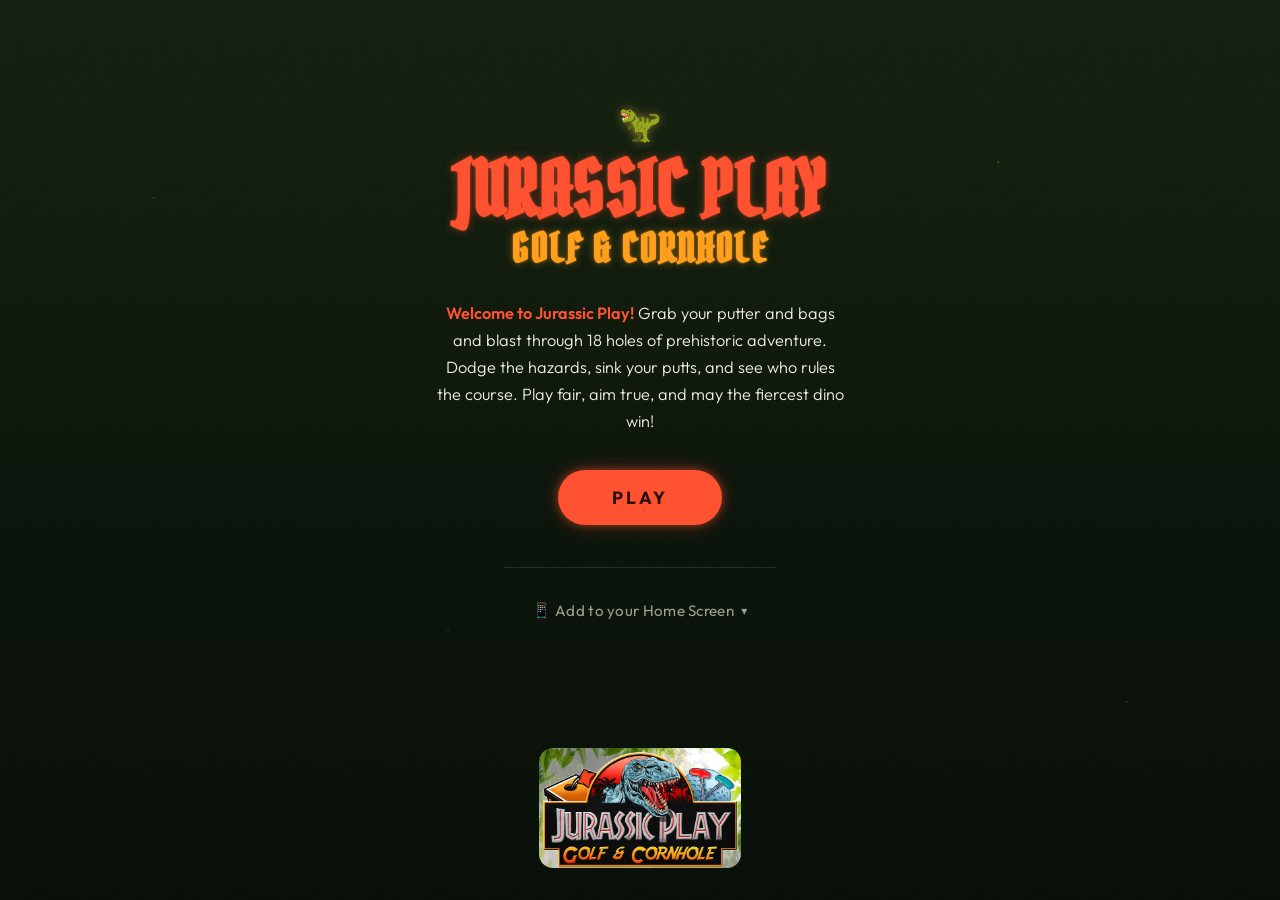
==== commit 843b3097: "Update blurb to include 'bags' in description" ====
--- a/home/index.html
+++ b/home/index.html
@@ -31,7 +31,7 @@
 
     <p class="blurb">
       <strong>Welcome to Jurassic Play!</strong>
-      Grab your putter and blast through 18 holes of prehistoric
+      Grab your putter and bags and blast through 18 holes of prehistoric
       adventure. Dodge the hazards, sink your putts, and see who rules the
       course. Play fair, aim true, and may the fiercest dino win!
     </p>
